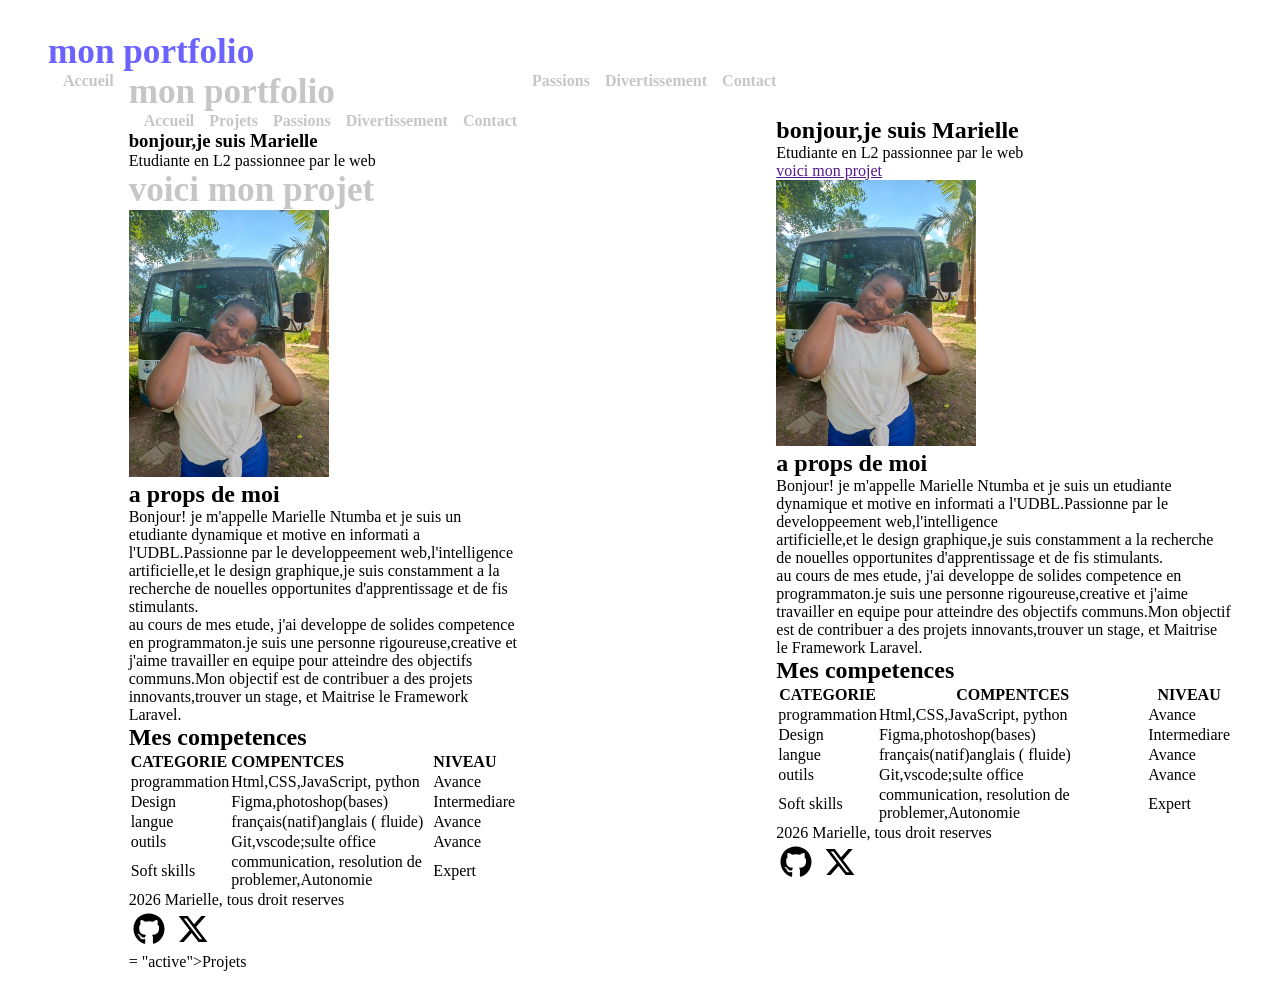
==== contact.html @ 1ea326e8 "stylisation du menu et creation des autres pages" ====
<!DOCTYPE html>
<html lang="en">
<head>
  <meta charset="UTF-8">
  <meta name="viewport" content="width=device-width, initial-scale=1.0">
  <title>Mon Portfolio</title>
  <link rel="stylesheet" href="CSS/styles.css">
  <link rel="preconnect" href="https://fonts.googleapis.com">
<link rel="preconnect" href="https://fonts.gstatic.com" crossorigin>
<link href="https://fonts.googleapis.com/css2?family=Roboto:ital,wght@0,100..900;1,100..900&display=swap" rel="stylesheet">
</head>
<body>
  <header>
    <div>
      <a href="">mon portfolio</a>
    </div>
    <nav>
      <ul>
        <li><a href="">Accueil</a></li>
        <li><a href="projets.html"<!DOCTYPE html>
<html lang="en">
<head>
  <meta charset="UTF-8">
  <meta name="viewport" content="width=device-width, initial-scale=1.0">
  <title>Mon Portfolio</title>
  <link rel="stylesheet" href="CSS/styles.css">
  <link rel="preconnect" href="https://fonts.googleapis.com">
<link rel="preconnect" href="https://fonts.gstatic.com" crossorigin>
<link href="https://fonts.googleapis.com/css2?family=Roboto:ital,wght@0,100..900;1,100..900&display=swap" rel="stylesheet">
</head>
<body>
  <header>
    <div>
      <a href="">mon portfolio</a>
    </div>
    <nav>
      <ul>
        <li><a href="">Accueil</a></li>
        <li><a href="projets.html"classe= "active">Projets</a></li>
        <li><a href="passion.html">Passions</a></li>
        <li><a href="divertissement.html">Divertissement</a></li>
        <li><a href="passion.html">Contact</a></li>
      </ul>
    </nav>
</header>
<main>
  <section>
    <div>
      <h1>bonjour,je suis Marielle</h1>
      <p>Etudiante en L2 passionnee par le web</p>
      <a href="">voici mon projet</a><div>

      </div>
    </div>
      <img src="Image/Marielle.jpg" alt="Marielle" width="200">
      <div>
  </section>
  <section>
    <div>
      <h2>a props de moi</h2>
      <p>Bonjour! je m'appelle Marielle Ntumba et je suis un etudiante dynamique et motive en informati a l'UDBL.Passionne par le developpeement web,l'intelligence</p>
      artificielle,et le design graphique,je suis constamment a la recherche de nouelles opportunites
       d'apprentissage et de fis stimulants.
       <P>au cours de mes etude, j'ai developpe de solides competence en programmaton.je suis une personne rigoureuse,creative et j'aime travailler en equipe pour atteindre des objectifs communs.Mon objectif est de contribuer a des projets innovants,trouver un stage, et Maitrise le Framework Laravel.</P>
    </div>
  </section>
  <SECtion>
    <h2>Mes competences</h2>
    <table>
      <tr>
        <th>CATEGORIE</th>
        <th>COMPENTCES</th>
        <th>NIVEAU</th>
      </tr>
      <tr>
        <td>programmation</td>
        <td>Html,CSS,JavaScript, python </td>
        <td>Avance</td>
      </tr>
      <tr>
        <td>Design</td>
        <td>Figma,photoshop(bases)</td>
        <td>Intermediare</td>
      </tr>
      <tr>
      <td>langue</td>
      <td>français(natif)anglais ( fluide)    </td>
      <td>Avance</td>      
      </tr>
      <tr>
        <td>outils</td>
        <td>Git,vscode;sulte office</td>
        <td>Avance</td>
      </tr>
      <tr>
        <td>Soft skills</td>
        <td>communication, resolution de problemer,Autonomie</td>
        <td>Expert</td>
      </tr>
    </table>
  </SECtion>  
  <FOoter>
    <p>2026 Marielle, tous droit reserves</p>
    <a href=""><img src="Image/github.svg" alt="github" width="40"></a>
    <a href=""><img src="Image/x.svg" alt="x" width="40"></a>
  </FOoter>
</body>
</html>



 




 

 = "active">Projets</a></li>
        <li><a href="passion.html">Passions</a></li>
        <li><a href="divertissement.html">Divertissement</a></li>
        <li><a href="passion.html">Contact</a></li>
      </ul>
    </nav>
</header>
<main>
  <section>
    <div>
      <h1>bonjour,je suis Marielle</h1>
      <p>Etudiante en L2 passionnee par le web</p>
      <a href="">voici mon projet</a><div>

      </div>
    </div>
      <img src="Image/Marielle.jpg" alt="Marielle" width="200">
      <div>
  </section>
  <section>
    <div>
      <h2>a props de moi</h2>
      <p>Bonjour! je m'appelle Marielle Ntumba et je suis un etudiante dynamique et motive en informati a l'UDBL.Passionne par le developpeement web,l'intelligence</p>
      artificielle,et le design graphique,je suis constamment a la recherche de nouelles opportunites
       d'apprentissage et de fis stimulants.
       <P>au cours de mes etude, j'ai developpe de solides competence en programmaton.je suis une personne rigoureuse,creative et j'aime travailler en equipe pour atteindre des objectifs communs.Mon objectif est de contribuer a des projets innovants,trouver un stage, et Maitrise le Framework Laravel.</P>
    </div>
  </section>
  <SECtion>
    <h2>Mes competences</h2>
    <table>
      <tr>
        <th>CATEGORIE</th>
        <th>COMPENTCES</th>
        <th>NIVEAU</th>
      </tr>
      <tr>
        <td>programmation</td>
        <td>Html,CSS,JavaScript, python </td>
        <td>Avance</td>
      </tr>
      <tr>
        <td>Design</td>
        <td>Figma,photoshop(bases)</td>
        <td>Intermediare</td>
      </tr>
      <tr>
      <td>langue</td>
      <td>français(natif)anglais ( fluide)    </td>
      <td>Avance</td>      
      </tr>
      <tr>
        <td>outils</td>
        <td>Git,vscode;sulte office</td>
        <td>Avance</td>
      </tr>
      <tr>
        <td>Soft skills</td>
        <td>communication, resolution de problemer,Autonomie</td>
        <td>Expert</td>
      </tr>
    </table>
  </SECtion>  
  <FOoter>
    <p>2026 Marielle, tous droit reserves</p>
    <a href=""><img src="Image/github.svg" alt="github" width="40"></a>
    <a href=""><img src="Image/x.svg" alt="x" width="40"></a>
  </FOoter>
</body>
</html>
---- CSS/styles.css ----
:root{
    --violet-doux:#6C63FF;
    --violet-fonce:#534EDO;      
    --Orange-vif:#FFA7267;
    --gris-tres-fonce:#5555;
    --gris-tres-clair: #F8F8F8;
    --gris-clair: #EEE;
}

*{
margin: 0;
padding: 0;
box-sizing: border-box;
}

body {
    background-color:white ;
    box-shadow:2px 6px 10px  rgba(0,0,0,0.05);
    position: sticky;
    top: 0;
    z-index: 100;
    display: flex;
    justify-content: space-between;
    align-items:center;
    padding: 2rem 3rem;
}

header div a{
    text-decoration:none;
    font-size: 2.2rem; 
    font-weight: bold;
    color: var(--violet-doux);
}

ul  li{
    list-style:none;
    margin-left: 15px;

}
ul {
    display:flex ;
}



ul li a{
    text-decoration: none;
    color: var( --gris-tres-fonce); 
    font-weight: 700;
    font-size: 1.1rem
    position:relative
}

ul li a::after {
    content: ';
    position: absolute;
    left: 0;
    bottom: 0;
    height:3px ;
    width:100 ;
    background-color:  var(--violet-doux);

}

ul li a::after{
    width: 100;
}
a.active{
   color:var(--violet-doux);
   
   

}
---- CSS/styles.css ----
:root{
    --violet-doux:#6C63FF;
    --violet-fonce:#534EDO;      
    --Orange-vif:#FFA7267;
    --gris-tres-fonce:#5555;
    --gris-tres-clair: #F8F8F8;
    --gris-clair: #EEE;
}

*{
margin: 0;
padding: 0;
box-sizing: border-box;
}

body {
    background-color:white ;
    box-shadow:2px 6px 10px  rgba(0,0,0,0.05);
    position: sticky;
    top: 0;
    z-index: 100;
    display: flex;
    justify-content: space-between;
    align-items:center;
    padding: 2rem 3rem;
}

header div a{
    text-decoration:none;
    font-size: 2.2rem; 
    font-weight: bold;
    color: var(--violet-doux);
}

ul  li{
    list-style:none;
    margin-left: 15px;

}
ul {
    display:flex ;
}



ul li a{
    text-decoration: none;
    color: var( --gris-tres-fonce); 
    font-weight: 700;
    font-size: 1.1rem
    position:relative
}

ul li a::after {
    content: ';
    position: absolute;
    left: 0;
    bottom: 0;
    height:3px ;
    width:100 ;
    background-color:  var(--violet-doux);

}

ul li a::after{
    width: 100;
}
a.active{
   color:var(--violet-doux);
   
   

}
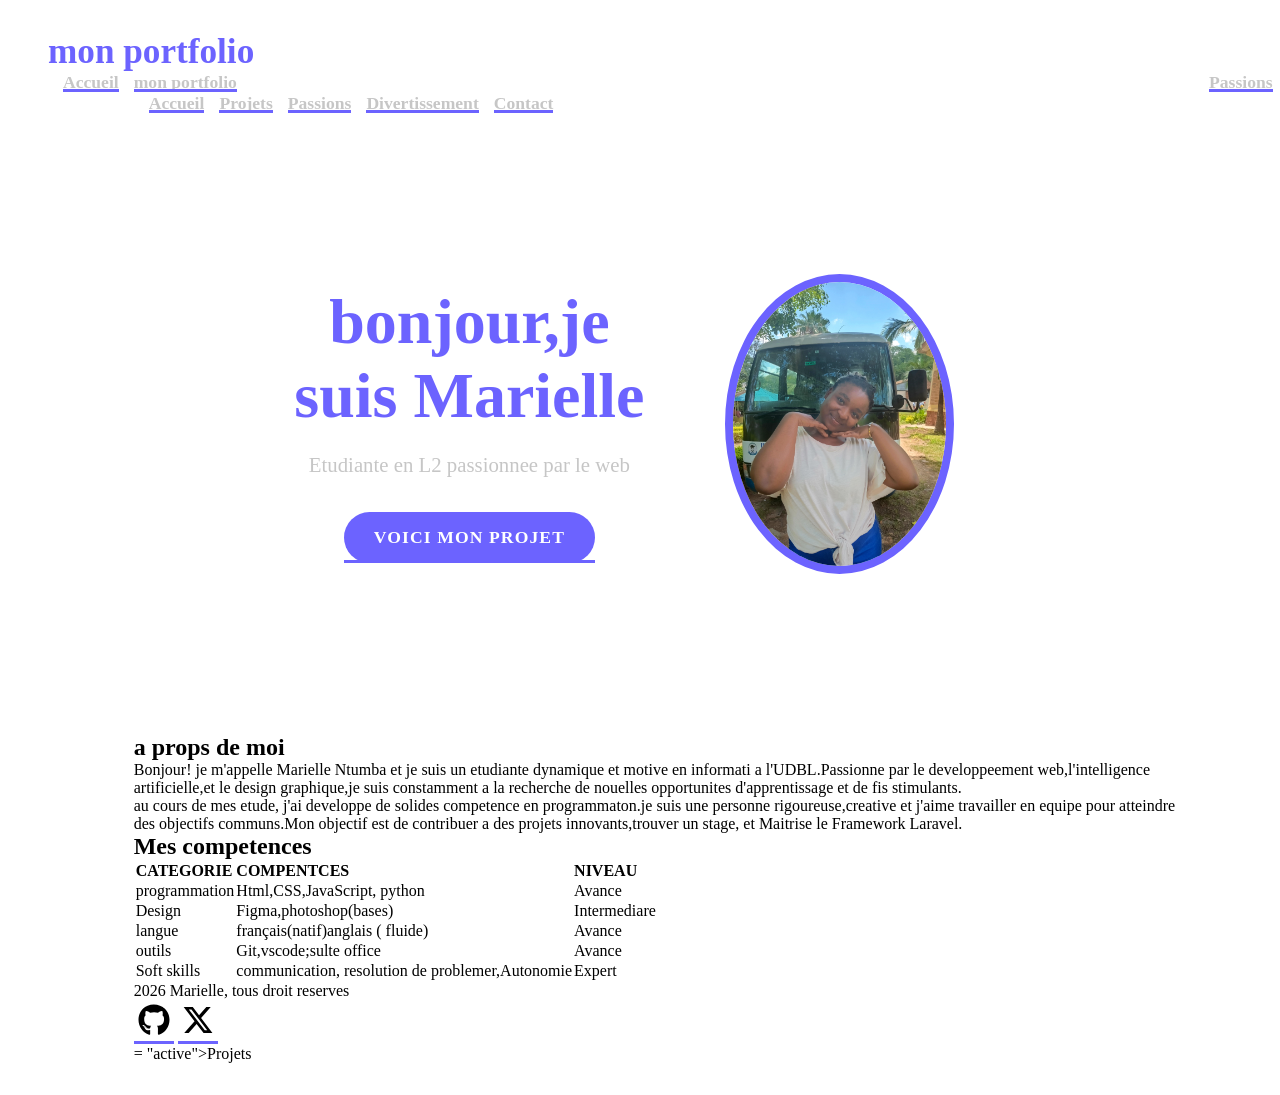
==== commit 864a5844: "Stylisation de la section hero" ====
--- a/contact.html
+++ b/contact.html
@@ -44,7 +44,7 @@
     </nav>
 </header>
 <main>
-  <section>
+  <section class="hero">
     <div>
       <h1>bonjour,je suis Marielle</h1>
       <p>Etudiante en L2 passionnee par le web</p>
--- a/CSS/styles.css
+++ b/CSS/styles.css
@@ -47,12 +47,12 @@
     text-decoration: none;
     color: var( --gris-tres-fonce); 
     font-weight: 700;
-    font-size: 1.1rem
-    position:relative
+    font-size: 1.1rem;
+    position: relative;
 }
 
 ul li a::after {
-    content: ';
+    content: '';
     position: absolute;
     left: 0;
     bottom: 0;
@@ -63,13 +63,60 @@
 }
 
 ul li a::after{
-    width: 100;
+    width: 100%;
 }
 a.active{
    color:var(--violet-doux);
    
-   
+}
 
+.hero{
+    display: flex;
+    justify-content: center;
+    align-items: center;
+    gap: 5rem;
+    text-align: center;
+    margin: 10rem;
+}
+
+.hero img {
+    width: 300px;
+    height: 300px;
+    object-fit: cover;
+    border-radius: 50%;
+    border: 8px solid var(--violet-doux);
+
+}
+
+.hero h1 {
+    color: var(--violet-doux);
+    font-size: 4rem;
+    font-size: 700;
+    margin-bottom: 1.2rem;
+
+}
+.hero p {
+    color: var(--gris-tres-fonce);
+    font-size: 1.3rem;
+    margin-bottom: 1.2rem;
+}
+.hero a {
+    text-decoration: none;
+    display: inline-block;
+    background-color: var(--violet-doux);
+    color: white;
+    padding: 15px 30px;
+    border-radius: 50px;
+    text-transform: uppercase;
+    letter-spacing: 1.1px;
+    font-weight: 600px;
+    margin-top: 1rem;
+    transition: background-color 0.3s case, transform 0.2s case;
+
+}
+.hero a:hover {
+    background-color: var(--violet-fonce);
+    transform: translate(-3px);
 }
 
 
@@ -82,6 +129,3 @@
 
 
 
-
-
-
--- a/CSS/styles.css
+++ b/CSS/styles.css
@@ -47,12 +47,12 @@
     text-decoration: none;
     color: var( --gris-tres-fonce); 
     font-weight: 700;
-    font-size: 1.1rem
-    position:relative
+    font-size: 1.1rem;
+    position: relative;
 }
 
 ul li a::after {
-    content: ';
+    content: '';
     position: absolute;
     left: 0;
     bottom: 0;
@@ -63,13 +63,60 @@
 }
 
 ul li a::after{
-    width: 100;
+    width: 100%;
 }
 a.active{
    color:var(--violet-doux);
    
-   
+}
 
+.hero{
+    display: flex;
+    justify-content: center;
+    align-items: center;
+    gap: 5rem;
+    text-align: center;
+    margin: 10rem;
+}
+
+.hero img {
+    width: 300px;
+    height: 300px;
+    object-fit: cover;
+    border-radius: 50%;
+    border: 8px solid var(--violet-doux);
+
+}
+
+.hero h1 {
+    color: var(--violet-doux);
+    font-size: 4rem;
+    font-size: 700;
+    margin-bottom: 1.2rem;
+
+}
+.hero p {
+    color: var(--gris-tres-fonce);
+    font-size: 1.3rem;
+    margin-bottom: 1.2rem;
+}
+.hero a {
+    text-decoration: none;
+    display: inline-block;
+    background-color: var(--violet-doux);
+    color: white;
+    padding: 15px 30px;
+    border-radius: 50px;
+    text-transform: uppercase;
+    letter-spacing: 1.1px;
+    font-weight: 600px;
+    margin-top: 1rem;
+    transition: background-color 0.3s case, transform 0.2s case;
+
+}
+.hero a:hover {
+    background-color: var(--violet-fonce);
+    transform: translate(-3px);
 }
 
 
@@ -82,6 +129,3 @@
 
 
 
-
-
-
